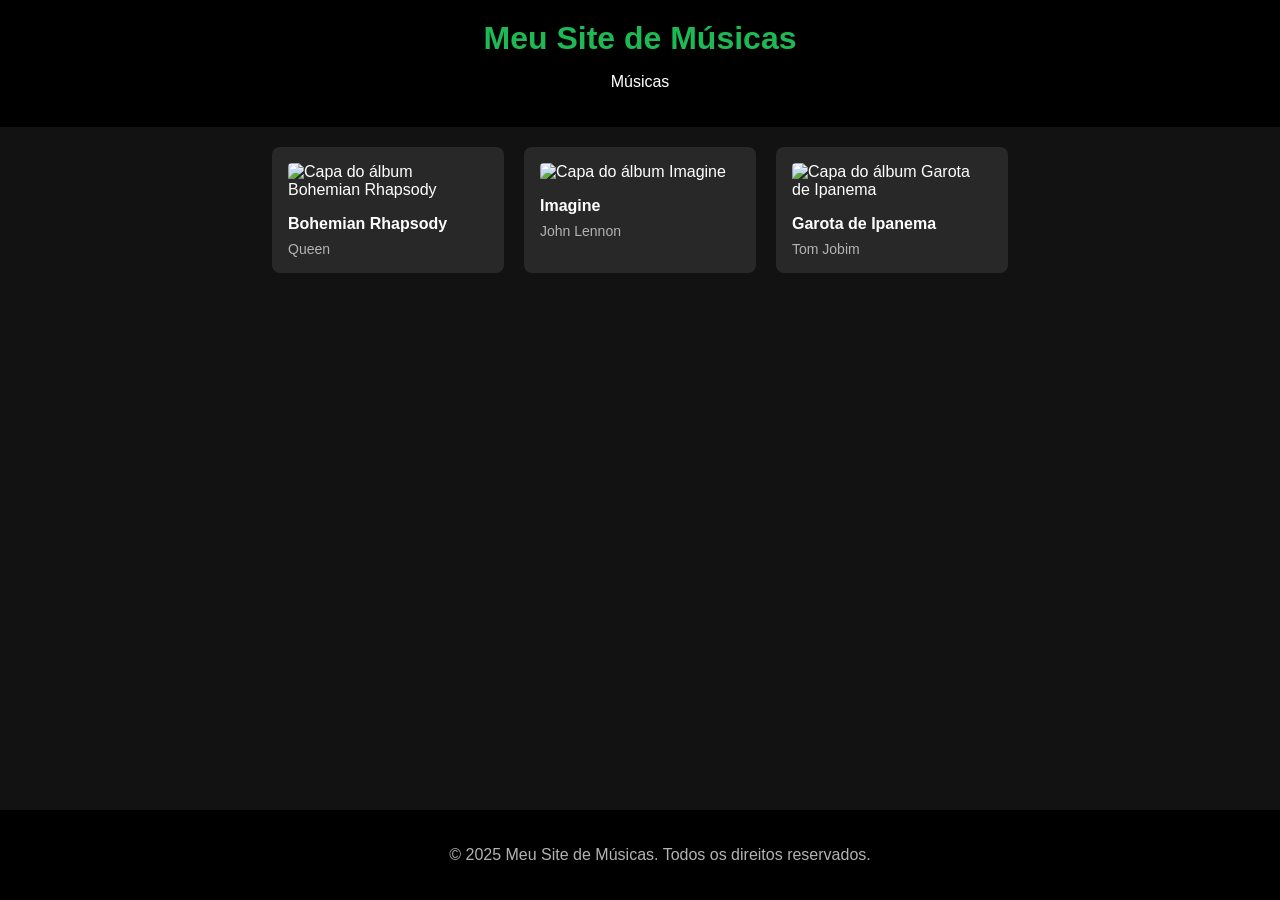
==== index.html @ 43395cbc "Versão inicial do site" ====
<!DOCTYPE html>
<html lang="pt-br">
<head>
    <meta charset="UTF-8">
    <meta name="viewport" content="width=device-width, initial-scale=1.0">
    <title>Meu Site de Músicas</title>
    <!-- Link para o arquivo de estilos CSS -->
    <link rel="stylesheet" href="style.css">
</head>
<body>
    <!-- Header: Contém elementos do topo da página como título e navegação -->
    <header>
        <h1>Meu Site de Músicas</h1>
        <nav>
            <ul>
                <li><a href="#lista-de-musicas">Músicas</a></li>
                <!-- Outros itens de navegação podem ser adicionados aqui -->
            </ul>
        </nav>
    </header>

    <!-- Main: Contém o conteúdo principal da página -->
    <main>
        <!-- Esta div será preenchida dinamicamente com os cards de música pelo JavaScript -->
        <div id="lista-de-musicas">
            <!-- Cards de música serão inseridos aqui -->
        </div>
    </main>

    <!-- Footer: Contém informações do rodapé como direitos autorais -->
    <footer>
        <p>&copy; 2025 Meu Site de Músicas. Todos os direitos reservados.</p>
    </footer>

    <!-- Script JavaScript que controla a funcionalidade dinâmica do site -->
    <script src="app.js"></script>
</body>
</html>
---- style.css ----
/* Estilos gerais da página */
body {
    margin: 0;
    padding: 0;
    font-family: -apple-system, BlinkMacSystemFont, 'Segoe UI', Roboto, Oxygen, Ubuntu, Cantarell, 'Open Sans', 'Helvetica Neue', sans-serif;
    background-color: #121212; /* Cor de fundo escura como no Spotify */
    color: white;
}

/* Estilos do cabeçalho */
header {
    background-color: #000000;
    padding: 20px;
    text-align: center;
}

header h1 {
    margin: 0;
    color: #1DB954; /* Verde do Spotify */
}

nav ul {
    list-style: none;
    padding: 0;
}

nav ul li {
    display: inline;
    margin: 0 10px;
}

nav ul li a {
    color: white;
    text-decoration: none;
}

nav ul li a:hover {
    color: #1DB954; /* Verde do Spotify no hover */
}

/* Estilos da área principal */
main {
    padding: 20px;
}

/* Lista de músicas usando display:flex para criar um layout flexível */
/* display:flex permite que os elementos filhos sejam organizados em linha ou coluna
   de forma flexível, facilitando a criação de layouts responsivos */
#lista-de-musicas {
    display: flex;
    flex-wrap: wrap; /* Permite que os cards quebrem para a próxima linha */
    gap: 20px; /* Espaçamento entre os cards */
    justify-content: center; /* Centraliza os cards horizontalmente */
}

/* Estilo do card de música inspirado no Spotify */
.musica-card {
    background-color: #282828;
    border-radius: 8px;
    padding: 16px;
    width: 200px;
    transition: background-color 0.3s ease;
    cursor: pointer;
}

/* Efeito hover no card */
.musica-card:hover {
    background-color: #383838;
}

/* Estilo da capa do álbum */
.musica-card img {
    width: 100%;
    border-radius: 4px;
    margin-bottom: 16px;
}

/* Título da música */
.musica-card h3 {
    margin: 0;
    color: white;
    font-size: 16px;
    margin-bottom: 8px;
}

/* Nome do artista */
.musica-card p {
    margin: 0;
    color: #b3b3b3;
    font-size: 14px;
}

/* Estilos do rodapé */
footer {
    background-color: #000000;
    color: #b3b3b3;
    text-align: center;
    padding: 20px;
    position: fixed;
    bottom: 0;
    width: 100%;
}
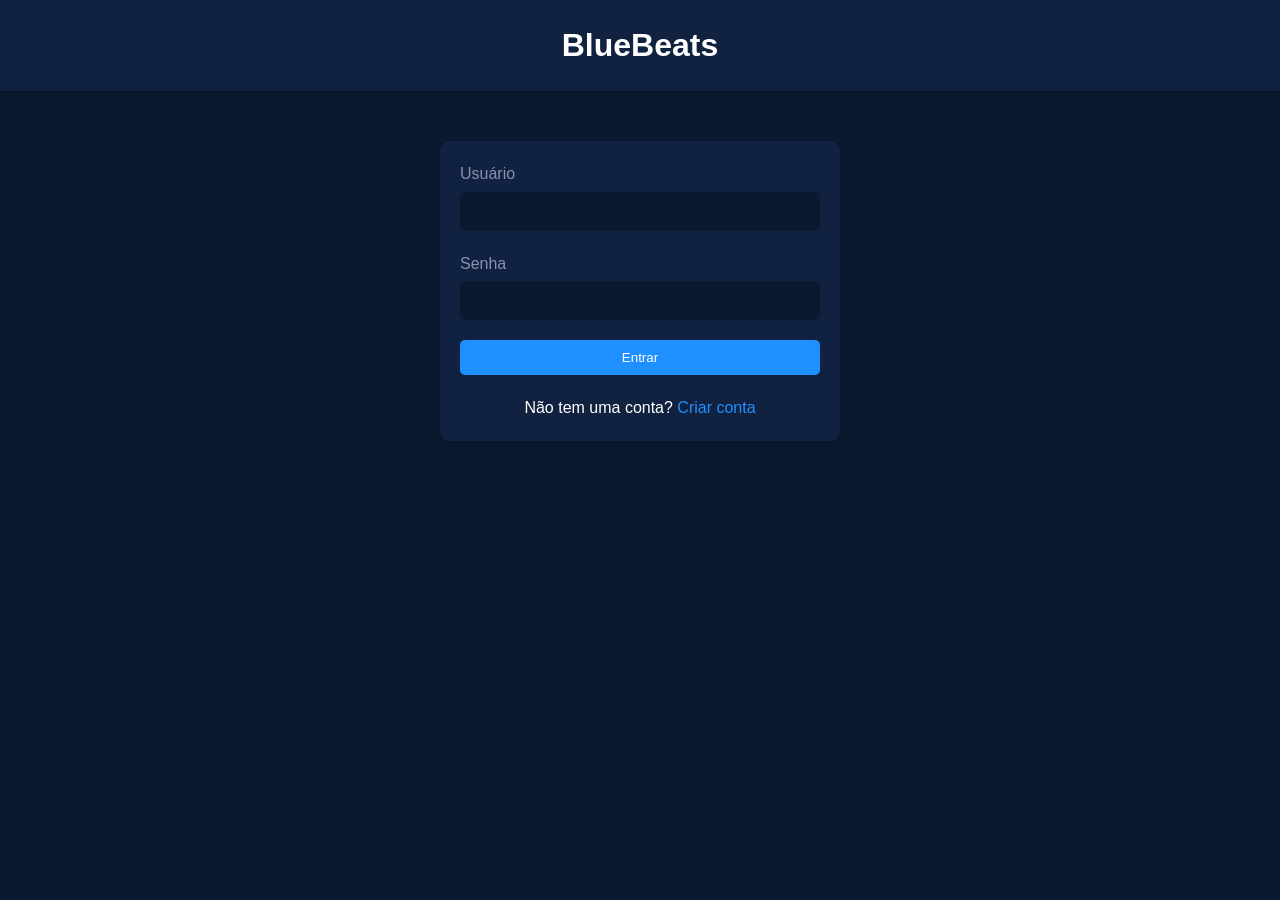
==== commit 4619ad99: "Implementação do BlueBeats com sistema de login e recomendações" ====
--- a/index.html
+++ b/index.html
@@ -3,36 +3,41 @@
 <head>
     <meta charset="UTF-8">
     <meta name="viewport" content="width=device-width, initial-scale=1.0">
-    <title>Meu Site de Músicas</title>
-    <!-- Link para o arquivo de estilos CSS -->
-    <link rel="stylesheet" href="style.css">
+    <title>BlueBeats - Login</title>
+    <link rel="stylesheet" href="css/style.css">
 </head>
 <body>
-    <!-- Header: Contém elementos do topo da página como título e navegação -->
-    <header>
-        <h1>Meu Site de Músicas</h1>
-        <nav>
-            <ul>
-                <li><a href="#lista-de-musicas">Músicas</a></li>
-                <!-- Outros itens de navegação podem ser adicionados aqui -->
-            </ul>
-        </nav>
+    <!-- Header com o logo -->
+    <header class="header">
+        <h1>BlueBeats</h1>
     </header>
 
-    <!-- Main: Contém o conteúdo principal da página -->
-    <main>
-        <!-- Esta div será preenchida dinamicamente com os cards de música pelo JavaScript -->
-        <div id="lista-de-musicas">
-            <!-- Cards de música serão inseridos aqui -->
-        </div>
-    </main>
+    <!-- Container principal com o formulário de login -->
+    <div class="container">
+        <form id="loginForm" onsubmit="return false;">
+            <!-- Campo de usuário -->
+            <div class="form-group">
+                <label for="username">Usuário</label>
+                <input type="text" id="username" name="username" required>
+            </div>
 
-    <!-- Footer: Contém informações do rodapé como direitos autorais -->
-    <footer>
-        <p>&copy; 2025 Meu Site de Músicas. Todos os direitos reservados.</p>
-    </footer>
+            <!-- Campo de senha -->
+            <div class="form-group">
+                <label for="password">Senha</label>
+                <input type="password" id="password" name="password" required>
+            </div>
 
-    <!-- Script JavaScript que controla a funcionalidade dinâmica do site -->
-    <script src="app.js"></script>
+            <!-- Botão de login -->
+            <button type="submit" class="btn btn-block">Entrar</button>
+        </form>
+
+        <!-- Link para cadastro -->
+        <p style="text-align: center; margin-top: 20px;">
+            Não tem uma conta? <a href="cadastro.html" class="link">Criar conta</a>
+        </p>
+    </div>
+
+    <!-- Script de login -->
+    <script src="scripts/login.js"></script>
 </body>
 </html>
--- a/css/style.css
+++ b/css/style.css
@@ -0,0 +1,140 @@
+/* Variáveis de cores do tema BlueBeats */
+:root {
+    /* Cores principais do tema */
+    --primary-dark: #0a192f;    /* Azul escuro principal */
+    --primary-medium: #112240;  /* Azul médio para fundos */
+    --primary-light: #1e90ff;   /* Azul claro para destaques */
+    
+    /* Cores complementares */
+    --text-primary: #ffffff;    /* Texto principal */
+    --text-secondary: #8892b0;  /* Texto secundário */
+    --background: var(--primary-dark);
+    --card-background: var(--primary-medium);
+}
+
+/* Reset básico */
+* {
+    margin: 0;
+    padding: 0;
+    box-sizing: border-box;
+}
+
+/* Estilos gerais */
+body {
+    font-family: -apple-system, BlinkMacSystemFont, 'Segoe UI', Roboto, Oxygen, Ubuntu, Cantarell, 'Open Sans', 'Helvetica Neue', sans-serif;
+    background-color: var(--background);
+    color: var(--text-primary);
+    line-height: 1.6;
+    min-height: 100vh;
+}
+
+/* Container central para formulários */
+.container {
+    max-width: 400px;
+    margin: 50px auto;
+    padding: 20px;
+    background-color: var(--card-background);
+    border-radius: 10px;
+    box-shadow: 0 4px 6px rgba(0, 0, 0, 0.1);
+}
+
+/* Estilos dos formulários */
+.form-group {
+    margin-bottom: 20px;
+}
+
+.form-group label {
+    display: block;
+    margin-bottom: 5px;
+    color: var(--text-secondary);
+}
+
+.form-group input {
+    width: 100%;
+    padding: 10px;
+    border: 2px solid transparent;
+    border-radius: 5px;
+    background-color: var(--primary-dark);
+    color: var(--text-primary);
+    transition: all 0.3s ease;
+}
+
+.form-group input:focus {
+    outline: none;
+    border-color: var(--primary-light);
+}
+
+/* Botões */
+.btn {
+    display: inline-block;
+    padding: 10px 20px;
+    background-color: var(--primary-light);
+    color: white;
+    border: none;
+    border-radius: 5px;
+    cursor: pointer;
+    transition: all 0.3s ease;
+    text-decoration: none;
+    text-align: center;
+}
+
+.btn:hover {
+    background-color: #1a75ff;
+    transform: translateY(-2px);
+}
+
+.btn-block {
+    display: block;
+    width: 100%;
+}
+
+/* Links */
+.link {
+    color: var(--primary-light);
+    text-decoration: none;
+    transition: color 0.3s ease;
+}
+
+.link:hover {
+    color: #1a75ff;
+}
+
+/* Header */
+.header {
+    background-color: var(--card-background);
+    padding: 20px;
+    text-align: center;
+    box-shadow: 0 2px 4px rgba(0, 0, 0, 0.1);
+}
+
+/* Checkbox personalizado para o questionário */
+.checkbox-group {
+    margin: 10px 0;
+}
+
+.checkbox-group label {
+    display: flex;
+    align-items: center;
+    cursor: pointer;
+}
+
+.checkbox-group input[type="checkbox"] {
+    width: auto;
+    margin-right: 10px;
+}
+
+/* Barra de pesquisa */
+.search-bar {
+    width: 100%;
+    padding: 10px;
+    border: 2px solid var(--primary-medium);
+    border-radius: 20px;
+    background-color: var(--primary-dark);
+    color: var(--text-primary);
+    margin: 20px 0;
+}
+
+.search-bar:focus {
+    outline: none;
+    border-color: var(--primary-light);
+}
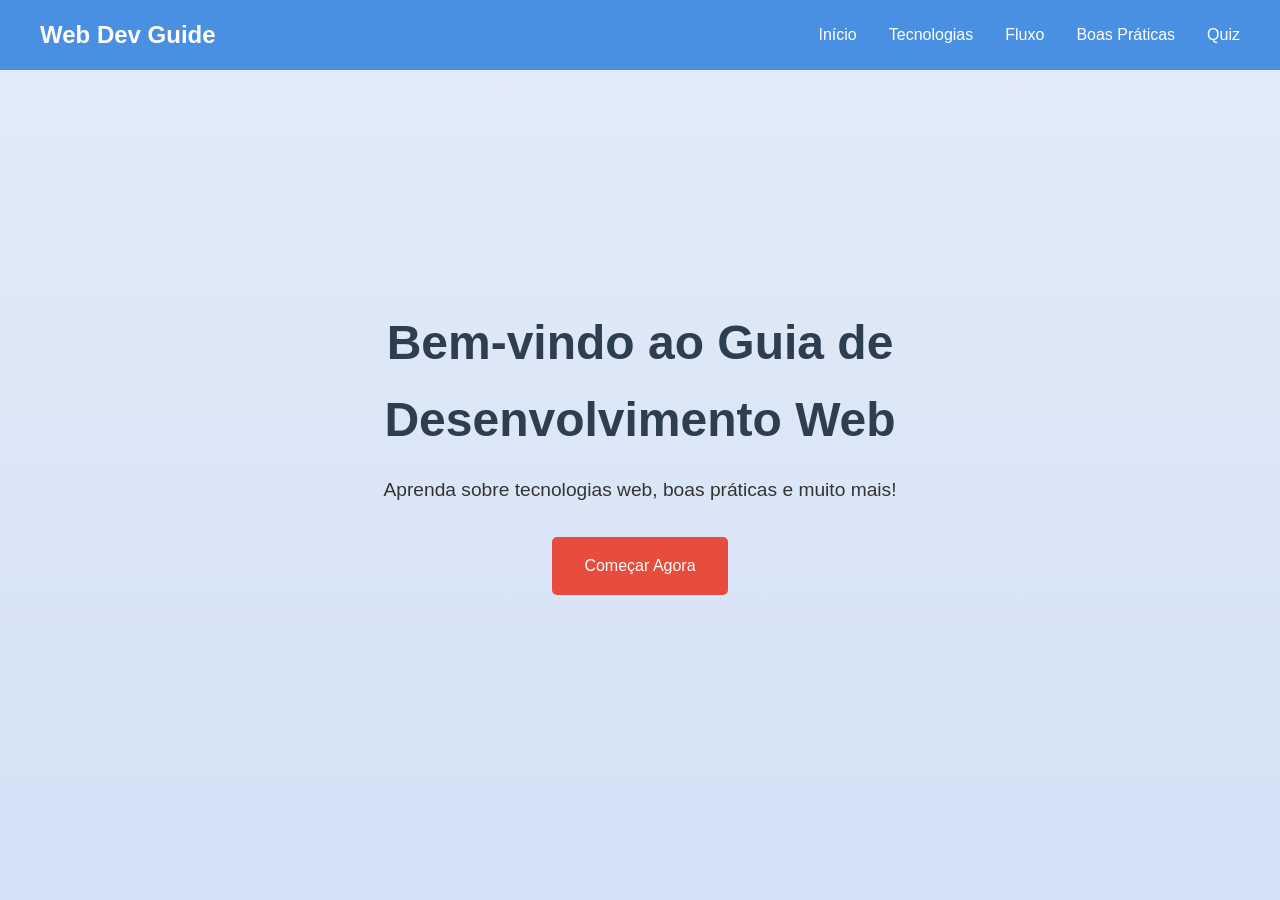
==== commit 486baf65: "Atualização do site: Adicionado estrutura inicial e array de músicas" ====
--- a/index.html
+++ b/index.html
@@ -1,43 +1,33 @@
 <!DOCTYPE html>
-<html lang="pt-br">
+<html lang="pt-BR">
 <head>
     <meta charset="UTF-8">
     <meta name="viewport" content="width=device-width, initial-scale=1.0">
-    <title>BlueBeats - Login</title>
+    <title>Meu Site - Desenvolvimento Web</title>
     <link rel="stylesheet" href="css/style.css">
 </head>
 <body>
-    <!-- Header com o logo -->
-    <header class="header">
-        <h1>BlueBeats</h1>
+    <header>
+        <nav>
+            <div class="logo">Web Dev Guide</div>
+            <div class="nav-links">
+                <a href="index.html">Início</a>
+                <a href="tecnologias.html">Tecnologias</a>
+                <a href="fluxo.html">Fluxo</a>
+                <a href="boas-praticas.html">Boas Práticas</a>
+                <a href="quiz.html">Quiz</a>
+            </div>
+        </nav>
     </header>
 
-    <!-- Container principal com o formulário de login -->
-    <div class="container">
-        <form id="loginForm" onsubmit="return false;">
-            <!-- Campo de usuário -->
-            <div class="form-group">
-                <label for="username">Usuário</label>
-                <input type="text" id="username" name="username" required>
-            </div>
+    <section class="hero">
+        <div class="hero-content">
+            <h1>Bem-vindo ao Guia de Desenvolvimento Web</h1>
+            <p>Aprenda sobre tecnologias web, boas práticas e muito mais!</p>
+            <a href="#" class="cta-button">Começar Agora</a>
+        </div>
+    </section>
 
-            <!-- Campo de senha -->
-            <div class="form-group">
-                <label for="password">Senha</label>
-                <input type="password" id="password" name="password" required>
-            </div>
-
-            <!-- Botão de login -->
-            <button type="submit" class="btn btn-block">Entrar</button>
-        </form>
-
-        <!-- Link para cadastro -->
-        <p style="text-align: center; margin-top: 20px;">
-            Não tem uma conta? <a href="cadastro.html" class="link">Criar conta</a>
-        </p>
-    </div>
-
-    <!-- Script de login -->
-    <script src="scripts/login.js"></script>
+    <script src="js/main.js"></script>
 </body>
-</html>+</html>
--- a/css/style.css
+++ b/css/style.css
@@ -1,140 +1,115 @@
-/* Variáveis de cores do tema BlueBeats */
+/* Estilos gerais */
 :root {
-    /* Cores principais do tema */
-    --primary-dark: #0a192f;    /* Azul escuro principal */
-    --primary-medium: #112240;  /* Azul médio para fundos */
-    --primary-light: #1e90ff;   /* Azul claro para destaques */
-    
-    /* Cores complementares */
-    --text-primary: #ffffff;    /* Texto principal */
-    --text-secondary: #8892b0;  /* Texto secundário */
-    --background: var(--primary-dark);
-    --card-background: var(--primary-medium);
+    --primary-color: #4a90e2;
+    --secondary-color: #2c3e50;
+    --accent-color: #e74c3c;
+    --text-color: #333;
+    --background-color: #f5f6fa;
 }
 
-/* Reset básico */
 * {
     margin: 0;
     padding: 0;
     box-sizing: border-box;
 }
 
-/* Estilos gerais */
 body {
-    font-family: -apple-system, BlinkMacSystemFont, 'Segoe UI', Roboto, Oxygen, Ubuntu, Cantarell, 'Open Sans', 'Helvetica Neue', sans-serif;
-    background-color: var(--background);
-    color: var(--text-primary);
+    font-family: 'Segoe UI', Tahoma, Geneva, Verdana, sans-serif;
     line-height: 1.6;
-    min-height: 100vh;
+    color: var(--text-color);
+    background-color: var(--background-color);
 }
 
-/* Container central para formulários */
-.container {
-    max-width: 400px;
-    margin: 50px auto;
-    padding: 20px;
-    background-color: var(--card-background);
-    border-radius: 10px;
-    box-shadow: 0 4px 6px rgba(0, 0, 0, 0.1);
+/* Header */
+header {
+    background-color: var(--primary-color);
+    color: white;
+    padding: 1rem;
+    position: fixed;
+    width: 100%;
+    top: 0;
+    z-index: 1000;
 }
 
-/* Estilos dos formulários */
-.form-group {
-    margin-bottom: 20px;
+nav {
+    display: flex;
+    justify-content: space-between;
+    align-items: center;
+    max-width: 1200px;
+    margin: 0 auto;
 }
 
-.form-group label {
-    display: block;
-    margin-bottom: 5px;
-    color: var(--text-secondary);
+.logo {
+    font-size: 1.5rem;
+    font-weight: bold;
 }
 
-.form-group input {
-    width: 100%;
-    padding: 10px;
-    border: 2px solid transparent;
-    border-radius: 5px;
-    background-color: var(--primary-dark);
-    color: var(--text-primary);
-    transition: all 0.3s ease;
+.nav-links {
+    display: flex;
+    gap: 2rem;
 }
 
-.form-group input:focus {
-    outline: none;
-    border-color: var(--primary-light);
-}
-
-/* Botões */
-.btn {
-    display: inline-block;
-    padding: 10px 20px;
-    background-color: var(--primary-light);
+.nav-links a {
     color: white;
-    border: none;
-    border-radius: 5px;
-    cursor: pointer;
-    transition: all 0.3s ease;
-    text-decoration: none;
-    text-align: center;
-}
-
-.btn:hover {
-    background-color: #1a75ff;
-    transform: translateY(-2px);
-}
-
-.btn-block {
-    display: block;
-    width: 100%;
-}
-
-/* Links */
-.link {
-    color: var(--primary-light);
     text-decoration: none;
     transition: color 0.3s ease;
 }
 
-.link:hover {
-    color: #1a75ff;
+.nav-links a:hover {
+    color: var(--accent-color);
 }
 
-/* Header */
-.header {
-    background-color: var(--card-background);
-    padding: 20px;
+/* Hero Section */
+.hero {
+    height: 100vh;
+    display: flex;
+    align-items: center;
+    justify-content: center;
     text-align: center;
-    box-shadow: 0 2px 4px rgba(0, 0, 0, 0.1);
+    padding: 0 1rem;
+    background: linear-gradient(rgba(74, 144, 226, 0.1), rgba(74, 144, 226, 0.2));
 }
 
-/* Checkbox personalizado para o questionário */
-.checkbox-group {
-    margin: 10px 0;
+.hero-content {
+    max-width: 800px;
 }
 
-.checkbox-group label {
-    display: flex;
-    align-items: center;
-    cursor: pointer;
+.hero h1 {
+    font-size: 3rem;
+    margin-bottom: 1rem;
+    color: var(--secondary-color);
 }
 
-.checkbox-group input[type="checkbox"] {
-    width: auto;
-    margin-right: 10px;
+.hero p {
+    font-size: 1.2rem;
+    margin-bottom: 2rem;
 }
 
-/* Barra de pesquisa */
-.search-bar {
-    width: 100%;
-    padding: 10px;
-    border: 2px solid var(--primary-medium);
-    border-radius: 20px;
-    background-color: var(--primary-dark);
-    color: var(--text-primary);
-    margin: 20px 0;
+.cta-button {
+    display: inline-block;
+    padding: 1rem 2rem;
+    background-color: var(--accent-color);
+    color: white;
+    text-decoration: none;
+    border-radius: 5px;
+    transition: background-color 0.3s ease;
 }
 
-.search-bar:focus {
-    outline: none;
-    border-color: var(--primary-light);
-}+.cta-button:hover {
+    background-color: #c0392b;
+}
+
+/* Responsive Design */
+@media (max-width: 768px) {
+    .nav-links {
+        display: none;
+    }
+
+    .hero h1 {
+        font-size: 2rem;
+    }
+
+    .hero p {
+        font-size: 1rem;
+    }
+}
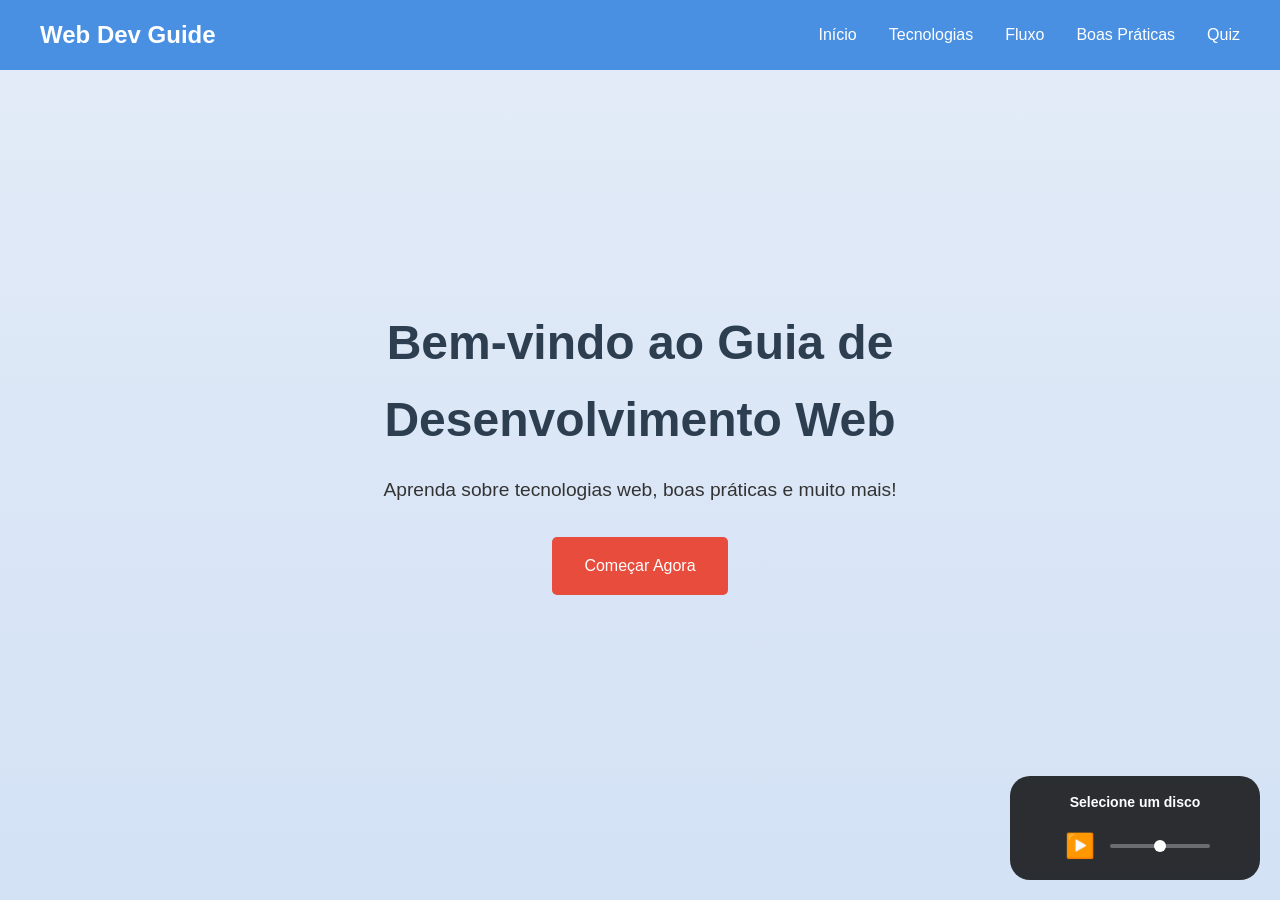
==== commit adc1c446: "Adicionado player de música interativo com animação de disco girando" ====
--- a/index.html
+++ b/index.html
@@ -5,6 +5,7 @@
     <meta name="viewport" content="width=device-width, initial-scale=1.0">
     <title>Meu Site - Desenvolvimento Web</title>
     <link rel="stylesheet" href="css/style.css">
+    <link rel="stylesheet" href="css/audio.css">
 </head>
 <body>
     <header>
@@ -29,5 +30,6 @@
     </section>
 
     <script src="js/main.js"></script>
+    <script src="js/audio.js"></script>
 </body>
 </html>
--- a/css/audio.css
+++ b/css/audio.css
@@ -0,0 +1,77 @@
+.audio-controls {
+    position: fixed;
+    bottom: 20px;
+    right: 20px;
+    background-color: rgba(0, 0, 0, 0.8);
+    padding: 15px;
+    border-radius: 20px;
+    display: flex;
+    flex-direction: column;
+    gap: 10px;
+    z-index: 1000;
+    min-width: 250px;
+}
+
+.track-info {
+    color: white;
+    text-align: center;
+}
+
+.track-title {
+    font-weight: bold;
+    font-size: 14px;
+    margin-bottom: 4px;
+}
+
+.track-artist {
+    font-size: 12px;
+    color: #ccc;
+}
+
+.controls {
+    display: flex;
+    align-items: center;
+    gap: 10px;
+    justify-content: center;
+}
+
+.audio-controls button {
+    background: none;
+    border: none;
+    font-size: 24px;
+    cursor: pointer;
+    color: white;
+    padding: 5px;
+    transition: transform 0.2s;
+}
+
+.audio-controls button:hover {
+    transform: scale(1.1);
+}
+
+.audio-controls input[type="range"] {
+    width: 100px;
+    height: 4px;
+    -webkit-appearance: none;
+    background: rgba(255, 255, 255, 0.3);
+    border-radius: 2px;
+    cursor: pointer;
+}
+
+.audio-controls input[type="range"]::-webkit-slider-thumb {
+    -webkit-appearance: none;
+    width: 12px;
+    height: 12px;
+    background: white;
+    border-radius: 50%;
+    cursor: pointer;
+}
+
+.audio-controls input[type="range"]::-moz-range-thumb {
+    width: 12px;
+    height: 12px;
+    background: white;
+    border: none;
+    border-radius: 50%;
+    cursor: pointer;
+}
